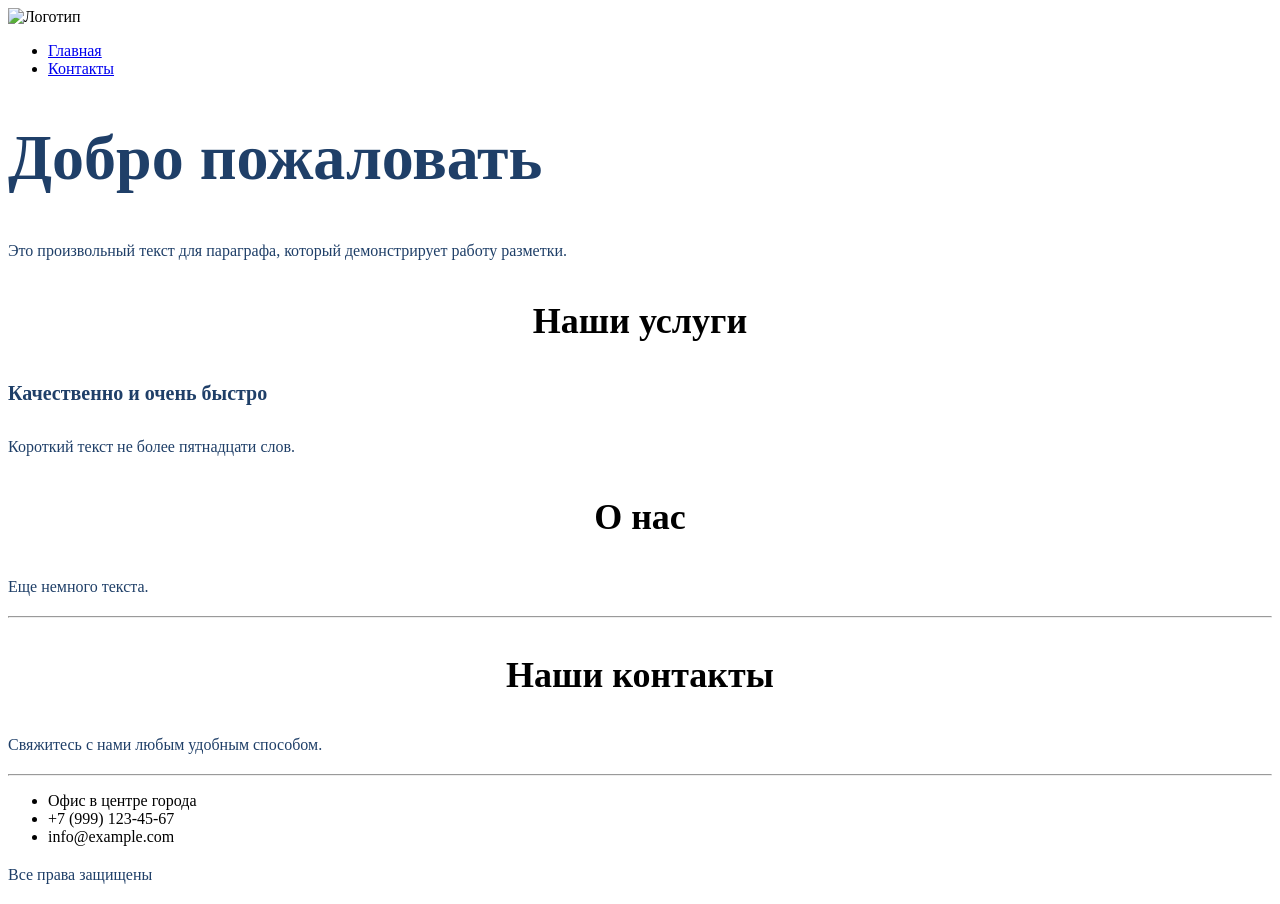
==== src/index.html @ b2508e8e "Вторая практика полностью выполнена: стили, шрифты, форма" ====
<!DOCTYPE html>
<html lang="ru">
<head>
    <meta charset="UTF-8">
    <title>Главная</title>
    <link rel="stylesheet" href="assets/styles/style.css">
</head>
<body>
    <!-- Шапка сайта -->
    <header>
        <!-- Логотип -->
        <img src="https://via.placeholder.com/50" alt="Логотип">
        <!-- Меню списком -->
        <nav>
            <ul>
                <li><a href="index.html">Главная</a></li>
                <li><a href="contacts.html">Контакты</a></li>
            </ul>
        </nav>
    </header>

    <!-- Основное содержимое -->
    <main>
        <h1 class="title-h1">Добро пожаловать</h1> 
        <p class="text">Это произвольный текст для параграфа, который демонстрирует работу разметки.</p>
        
        <h3 class="title-h3">Наши услуги</h3> 
        <h4 class="title-h4">Качественно и очень быстро</h4> 
        <p class="text">Короткий текст не более пятнадцати слов.</p> 
        
        <h3 class="title-h3">О нас</h3> 
        <p class="text">Еще немного текста.</p> 
        
        <hr> <!-- Разделительная линия -->
    </main>

    <!-- Подвал сайта -->
    <footer>
        <h3 class="title-h3">Наши контакты</h3> 
        <p class="text">Свяжитесь с нами любым удобным способом.</p> 
        <hr>
        <ul>
            <li>Офис в центре города</li> 
            <li>+7 (999) 123-45-67</li> 
            <li>info@example.com</li> 
        </ul>
        <p class="text">Все права защищены</p>
    </footer>
</body>
</html>
---- src/assets/styles/style.css ----
@import "./global.css";
@import "./fonts.css";
@import "./utils.css";

.text {
    font-size: 16px;
    line-height: 26px;
    color: #1F3F68;
}


.title-h1 {
    font-size: 64px;
    color: #1F3F68;
}


.title-h2 {
    font-weight: 500;
    font-size: 44px;
    text-align: center;
}


.title-h3 {
    font-size: 36px;
    text-align: center;
}


.title-h4 {
    font-size: 20px;
    line-height: 30px;
    color: #1F3F68;
}


.form-input {
    border: 1px solid #356EAD;
    box-sizing: border-box;
    border-radius: 10px;
    opacity: 0.4;
    padding: 10px;
    width: 100%;
    margin-bottom: 15px;
}


.form-btn {
    background: #5A98D0;
    box-shadow: 5px 20px 50px rgba(16, 112, 177, 0.2);
    border-radius: 10px;
    font-weight: 500;
    font-size: 16px;
    line-height: 26px;
    text-align: center;
    color: #FFFFFF;
    text-transform: uppercase;
    border: none;
    padding: 15px 30px;
    cursor: pointer;
}


.contact-form {
    /* Вставляем картинку с интернета для фона */
    background-image: url('https://images.unsplash.com/photo-1557682250-33bd709cbe85?q=80&w=1000&auto=format&fit=crop'); 
    background-size: cover;
    background-position: center;
    padding: 40px;
    border-radius: 10px;
    max-width: 600px;
    margin: 0 auto; 
}


.breadcrumbs {
    margin: 20px 0;
    font-size: 14px;
    color: #1F3F68;
}
.breadcrumbs a {
    color: #5A98D0;
    text-decoration: none;
}
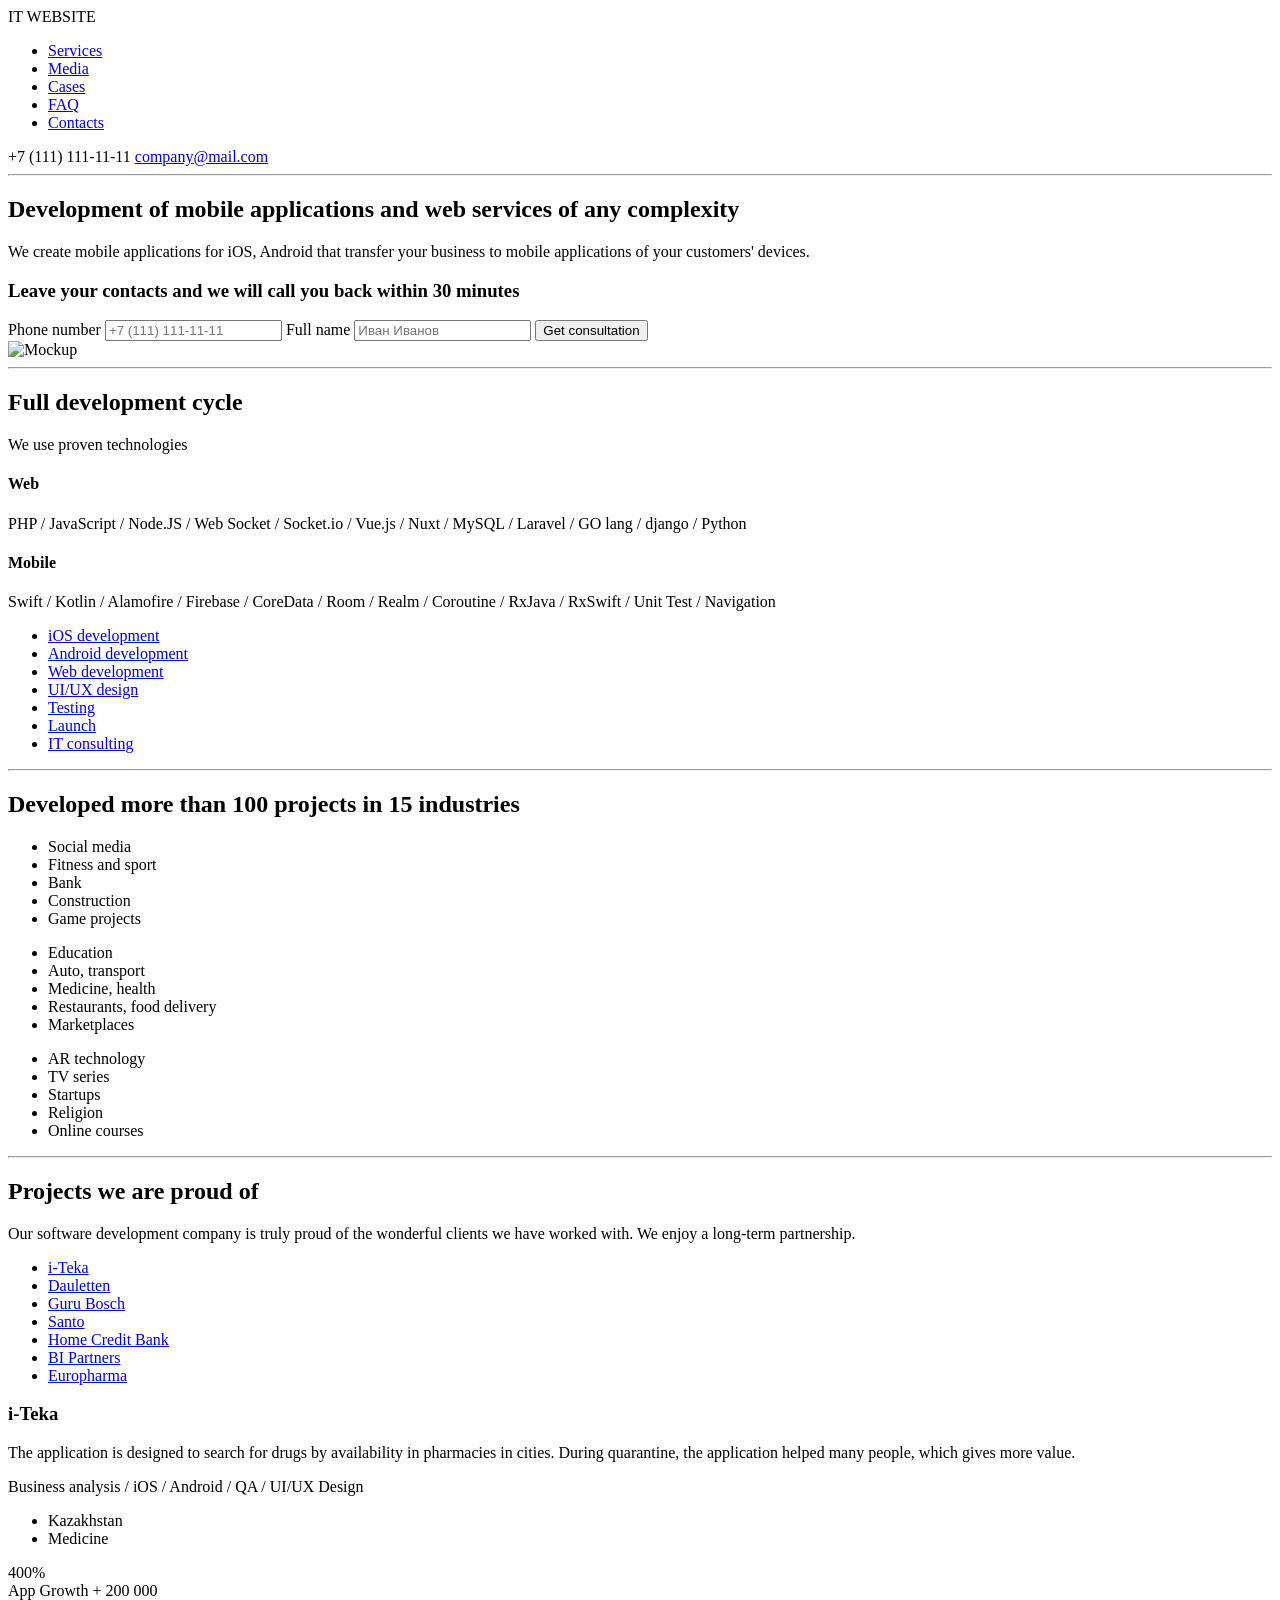
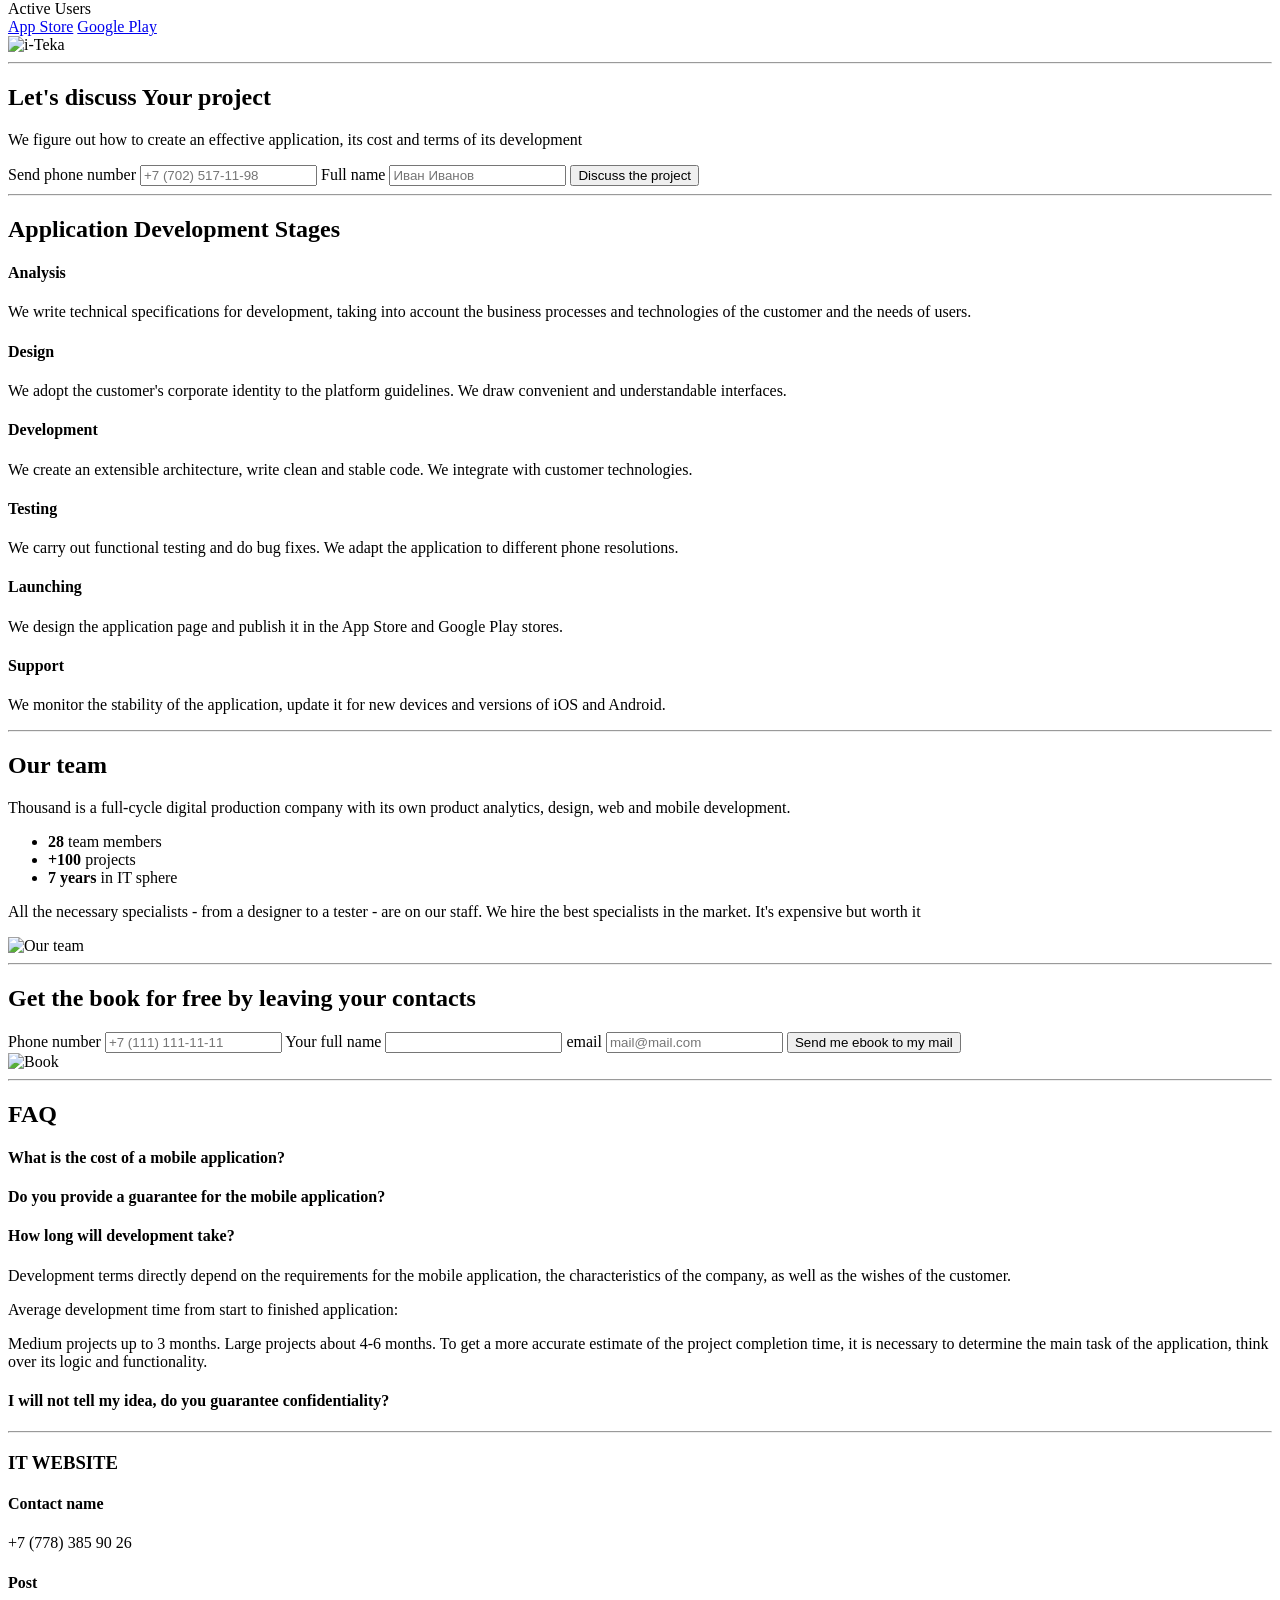
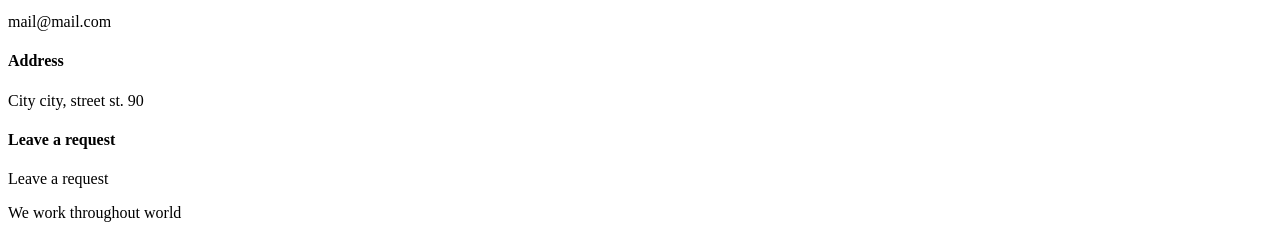
==== commit 0415f6c7: "Семантическая разметка страницы (лаб 3)" ====
--- a/src/index.html
+++ b/src/index.html
@@ -2,49 +2,300 @@
 <html lang="ru">
 <head>
     <meta charset="UTF-8">
-    <title>Главная</title>
-    <link rel="stylesheet" href="assets/styles/style.css">
+    <meta name="viewport" content="width=device-width, initial-scale=1.0">
+    <title>IT WEBSITE</title>
 </head>
 <body>
-    <!-- Шапка сайта -->
-    <header>
-        <!-- Логотип -->
-        <img src="https://via.placeholder.com/50" alt="Логотип">
-        <!-- Меню списком -->
-        <nav>
-            <ul>
-                <li><a href="index.html">Главная</a></li>
-                <li><a href="contacts.html">Контакты</a></li>
+
+    <header class="header">
+        <div class="logo">IT WEBSITE</div>
+        <nav class="nav">
+            <ul>
+                <li><a href="#">Services</a></li>
+                <li><a href="#">Media</a></li>
+                <li><a href="#">Cases</a></li>
+                <li><a href="#">FAQ</a></li>
+                <li><a href="#">Contacts</a></li>
             </ul>
         </nav>
+        <div class="header-info">
+            <span>+7 (111) 111-11-11</span>
+            <a href="mailto:company@mail.com">company@mail.com</a>
+        </div>
     </header>
 
-    <!-- Основное содержимое -->
-    <main>
-        <h1 class="title-h1">Добро пожаловать</h1> 
-        <p class="text">Это произвольный текст для параграфа, который демонстрирует работу разметки.</p>
-        
-        <h3 class="title-h3">Наши услуги</h3> 
-        <h4 class="title-h4">Качественно и очень быстро</h4> 
-        <p class="text">Короткий текст не более пятнадцати слов.</p> 
-        
-        <h3 class="title-h3">О нас</h3> 
-        <p class="text">Еще немного текста.</p> 
-        
-        <hr> <!-- Разделительная линия -->
-    </main>
-
-    <!-- Подвал сайта -->
-    <footer>
-        <h3 class="title-h3">Наши контакты</h3> 
-        <p class="text">Свяжитесь с нами любым удобным способом.</p> 
-        <hr>
-        <ul>
-            <li>Офис в центре города</li> 
-            <li>+7 (999) 123-45-67</li> 
-            <li>info@example.com</li> 
-        </ul>
-        <p class="text">Все права защищены</p>
+    <hr>
+
+    <section class="hero">
+        <div class="hero-content">
+            <h1>Development of mobile applications and web services of any complexity</h1>
+            <p>We create mobile applications for iOS, Android that transfer your business to mobile applications of your customers' devices.</p>
+        </div>
+        
+        <div class="hero-form">
+            <h3>Leave your contacts and we will call you back within 30 minutes</h3>
+            <form action="#">
+                <label for="phone">Phone number</label>
+                <input type="tel" id="phone" placeholder="+7 (111) 111-11-11">
+                
+                <label for="name">Full name</label>
+                <input type="text" id="name" placeholder="Иван Иванов">
+                
+                <button type="submit">Get consultation</button>
+            </form>
+        </div>
+        
+        <div class="hero-image">
+            <img src="https://via.placeholder.com/400x600" alt="Mockup">
+        </div>
+    </section>
+
+    <hr>
+
+    <section class="cycle">
+        <article class="cycle-info">
+            <h2>Full development cycle</h2>
+            <p>We use proven technologies</p>
+            
+            <h4>Web</h4>
+            <p>PHP / JavaScript / Node.JS / Web Socket / Socket.io / Vue.js / Nuxt / MySQL / Laravel / GO lang / django / Python</p>
+            
+            <h4>Mobile</h4>
+            <p>Swift / Kotlin / Alamofire / Firebase / CoreData / Room / Realm / Coroutine / RxJava / RxSwift / Unit Test / Navigation</p>
+        </article>
+        
+        <aside class="cycle-nav">
+            <ul>
+                <li><a href="#">iOS development</a></li>
+                <li><a href="#">Android development</a></li>
+                <li><a href="#">Web development</a></li>
+                <li><a href="#">UI/UX design</a></li>
+                <li><a href="#">Testing</a></li>
+                <li><a href="#">Launch</a></li>
+                <li><a href="#">IT consulting</a></li>
+            </ul>
+        </aside>
+    </section>
+
+    <hr>
+
+    <section class="industries">
+        <h2>Developed more than 100 projects in 15 industries</h2>
+        <div class="industries-list">
+            <ul>
+                <li>Social media</li>
+                <li>Fitness and sport</li>
+                <li>Bank</li>
+                <li>Construction</li>
+                <li>Game projects</li>
+            </ul>
+            <ul>
+                <li>Education</li>
+                <li>Auto, transport</li>
+                <li>Medicine, health</li>
+                <li>Restaurants, food delivery</li>
+                <li>Marketplaces</li>
+            </ul>
+            <ul>
+                <li>AR technology</li>
+                <li>TV series</li>
+                <li>Startups</li>
+                <li>Religion</li>
+                <li>Online courses</li>
+            </ul>
+        </div>
+    </section>
+
+    <hr>
+
+    <section class="projects">
+        <h2>Projects we are proud of</h2>
+        <p>Our software development company is truly proud of the wonderful clients we have worked with. We enjoy a long-term partnership.</p>
+        
+        <nav class="project-filters">
+            <ul>
+                <li><a href="#">i-Teka</a></li>
+                <li><a href="#">Dauletten</a></li>
+                <li><a href="#">Guru Bosch</a></li>
+                <li><a href="#">Santo</a></li>
+                <li><a href="#">Home Credit Bank</a></li>
+                <li><a href="#">BI Partners</a></li>
+                <li><a href="#">Europharma</a></li>
+            </ul>
+        </nav>
+
+        <article class="project-card">
+            <div class="project-info">
+                <h3>i-Teka</h3>
+                <p>The application is designed to search for drugs by availability in pharmacies in cities. During quarantine, the application helped many people, which gives more value.</p>
+                <p>Business analysis / iOS / Android / QA / UI/UX Design</p>
+                <ul class="project-tags">
+                    <li>Kazakhstan</li>
+                    <li>Medicine</li>
+                </ul>
+                <div class="project-stats">
+                    <span>400% <br> App Growth</span>
+                    <span>+ 200 000 <br> Active Users</span>
+                </div>
+                <div class="project-links">
+                    <a href="#">App Store</a>
+                    <a href="#">Google Play</a>
+                </div>
+            </div>
+            <div class="project-image">
+                <img src="https://via.placeholder.com/400x300" alt="i-Teka">
+            </div>
+        </article>
+    </section>
+
+    <hr>
+
+    <aside class="cta">
+        <div class="cta-text">
+            <h2>Let's discuss Your project</h2>
+            <p>We figure out how to create an effective application, its cost and terms of its development</p>
+        </div>
+        <div class="cta-form">
+            <form action="#">
+                <label for="cta-phone">Send phone number</label>
+                <input type="tel" id="cta-phone" placeholder="+7 (702) 517-11-98">
+                
+                <label for="cta-name">Full name</label>
+                <input type="text" id="cta-name" placeholder="Иван Иванов">
+                
+                <button type="submit">Discuss the project</button>
+            </form>
+        </div>
+    </aside>
+
+    <hr>
+
+    <section class="stages">
+        <h2>Application Development Stages</h2>
+        
+        <div class="stages-grid">
+            <article class="stage-item">
+                <h4>Analysis</h4>
+                <p>We write technical specifications for development, taking into account the business processes and technologies of the customer and the needs of users.</p>
+            </article>
+            
+            <article class="stage-item">
+                <h4>Design</h4>
+                <p>We adopt the customer's corporate identity to the platform guidelines. We draw convenient and understandable interfaces.</p>
+            </article>
+            
+            <article class="stage-item">
+                <h4>Development</h4>
+                <p>We create an extensible architecture, write clean and stable code. We integrate with customer technologies.</p>
+            </article>
+            
+            <article class="stage-item">
+                <h4>Testing</h4>
+                <p>We carry out functional testing and do bug fixes. We adapt the application to different phone resolutions.</p>
+            </article>
+            
+            <article class="stage-item">
+                <h4>Launching</h4>
+                <p>We design the application page and publish it in the App Store and Google Play stores.</p>
+            </article>
+            
+            <article class="stage-item">
+                <h4>Support</h4>
+                <p>We monitor the stability of the application, update it for new devices and versions of iOS and Android.</p>
+            </article>
+        </div>
+    </section>
+
+    <hr>
+
+    <section class="team">
+        <div class="team-content">
+            <h2>Our team</h2>
+            <p>Thousand is a full-cycle digital production company with its own product analytics, design, web and mobile development.</p>
+            <ul class="team-stats">
+                <li><strong>28</strong> team members</li>
+                <li><strong>+100</strong> projects</li>
+                <li><strong>7 years</strong> in IT sphere</li>
+            </ul>
+            <p>All the necessary specialists - from a designer to a tester - are on our staff. We hire the best specialists in the market. It's expensive but worth it</p>
+        </div>
+        <div class="team-image">
+            <img src="https://via.placeholder.com/600x400" alt="Our team">
+        </div>
+    </section>
+
+    <hr>
+
+    <section class="book">
+        <h2>Get the book for free by leaving your contacts</h2>
+        <div class="book-form">
+            <form action="#">
+                <label for="book-phone">Phone number</label>
+                <input type="tel" id="book-phone" placeholder="+7 (111) 111-11-11">
+                
+                <label for="book-name">Your full name</label>
+                <input type="text" id="book-name">
+                
+                <label for="book-email">email</label>
+                <input type="email" id="book-email" placeholder="mail@mail.com">
+                
+                <button type="submit">Send me ebook to my mail</button>
+            </form>
+        </div>
+        <div class="book-image">
+            <img src="https://via.placeholder.com/200x300" alt="Book">
+        </div>
+    </section>
+
+    <hr>
+
+    <section class="faq">
+        <h2>FAQ</h2>
+        <div class="faq-container">
+            <article class="faq-item">
+                <h4>What is the cost of a mobile application?</h4>
+            </article>
+            <article class="faq-item">
+                <h4>Do you provide a guarantee for the mobile application?</h4>
+            </article>
+            
+            <article class="faq-item active">
+                <h4>How long will development take?</h4>
+                <p>Development terms directly depend on the requirements for the mobile application, the characteristics of the company, as well as the wishes of the customer.</p>
+                <p>Average development time from start to finished application:</p>
+                <p>Medium projects up to 3 months. Large projects about 4-6 months. To get a more accurate estimate of the project completion time, it is necessary to determine the main task of the application, think over its logic and functionality.</p>
+            </article>
+            
+            <article class="faq-item">
+                <h4>I will not tell my idea, do you guarantee confidentiality?</h4>
+            </article>
+        </div>
+    </section>
+
+    <hr>
+
+    <footer class="footer">
+        <h3>IT WEBSITE</h3>
+        <div class="footer-info">
+            <div class="footer-block">
+                <h4>Contact name</h4>
+                <p>+7 (778) 385 90 26</p>
+            </div>
+            <div class="footer-block">
+                <h4>Post</h4>
+                <p>mail@mail.com</p>
+            </div>
+            <div class="footer-block">
+                <h4>Address</h4>
+                <p>City city, street st. 90</p>
+            </div>
+            <div class="footer-block">
+                <h4>Leave a request</h4>
+                <p>Leave a request</p>
+            </div>
+        </div>
+        <p>We work throughout world</p>
     </footer>
+
 </body>
 </html>
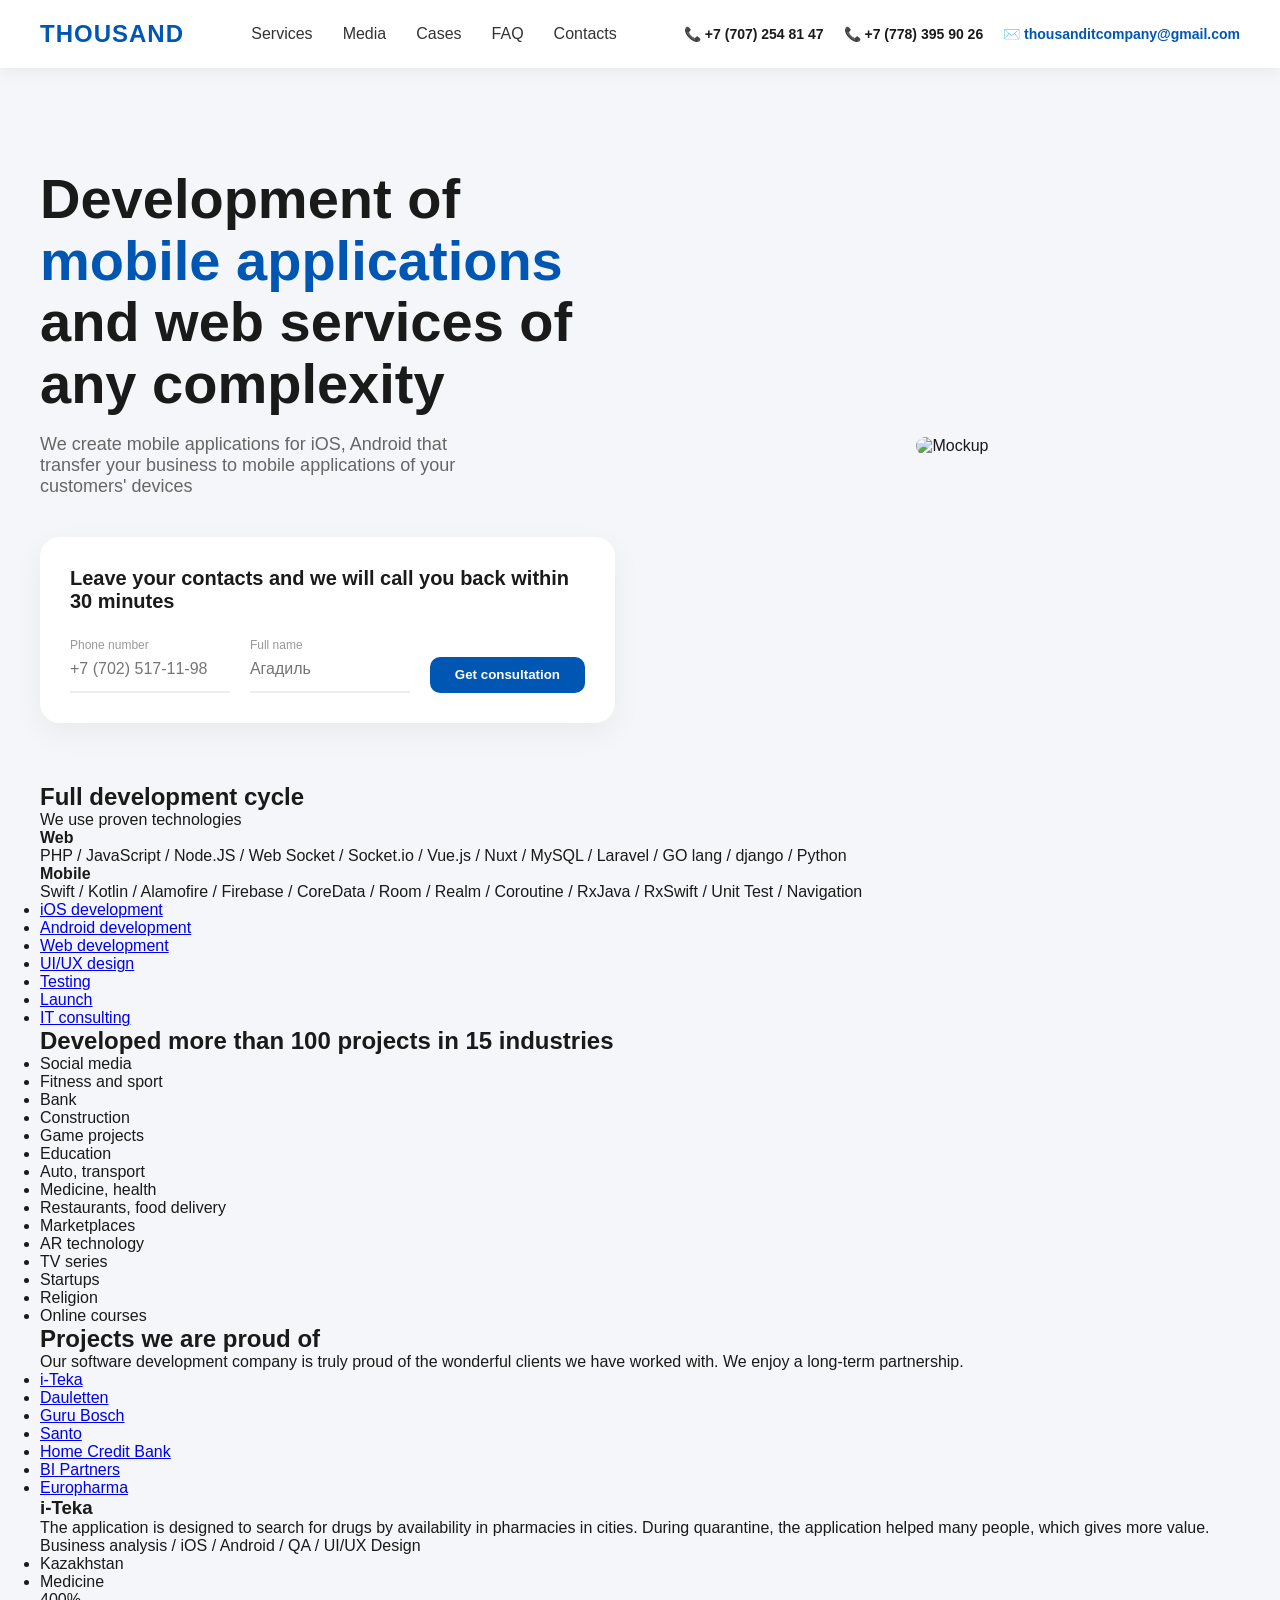
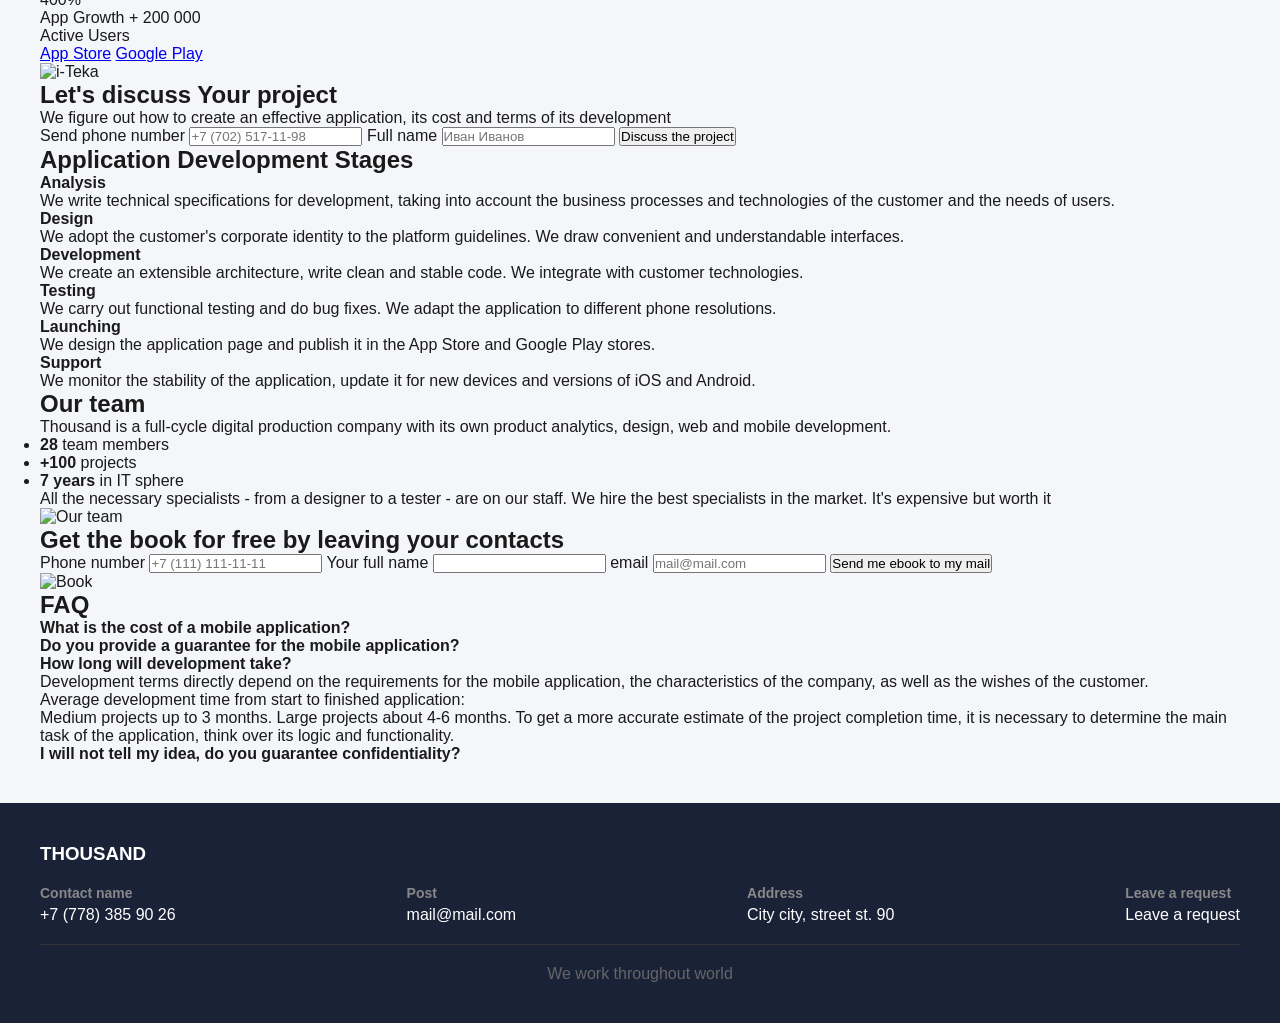
==== commit 3c2b466c: "Лаба 4: Верстка header, footer и hero-секции" ====
--- a/src/index.html
+++ b/src/index.html
@@ -3,12 +3,13 @@
 <head>
     <meta charset="UTF-8">
     <meta name="viewport" content="width=device-width, initial-scale=1.0">
-    <title>IT WEBSITE</title>
+    <title>THOUSAND - IT Company</title>
+    <link rel="stylesheet" href="assets/styles/style.css">
 </head>
 <body>
 
     <header class="header">
-        <div class="logo">IT WEBSITE</div>
+        <div class="logo">THOUSAND</div>
         <nav class="nav">
             <ul>
                 <li><a href="#">Services</a></li>
@@ -19,263 +20,250 @@
             </ul>
         </nav>
         <div class="header-info">
-            <span>+7 (111) 111-11-11</span>
-            <a href="mailto:company@mail.com">company@mail.com</a>
+            <span class="phone">📞 +7 (707) 254 81 47</span>
+            <span class="phone">📞 +7 (778) 395 90 26</span>
+            <span class="email">✉️ thousanditcompany@gmail.com</span>
         </div>
     </header>
 
-    <hr>
-
-    <section class="hero">
-        <div class="hero-content">
-            <h1>Development of mobile applications and web services of any complexity</h1>
-            <p>We create mobile applications for iOS, Android that transfer your business to mobile applications of your customers' devices.</p>
-        </div>
+    <main class="main-content">
         
-        <div class="hero-form">
-            <h3>Leave your contacts and we will call you back within 30 minutes</h3>
-            <form action="#">
-                <label for="phone">Phone number</label>
-                <input type="tel" id="phone" placeholder="+7 (111) 111-11-11">
+        <section class="hero">
+            <div class="hero-content">
+                <h1>Development of <span>mobile applications</span> and web services of any complexity</h1>
+                <p>We create mobile applications for iOS, Android that transfer your business to mobile applications of your customers' devices</p>
                 
-                <label for="name">Full name</label>
-                <input type="text" id="name" placeholder="Иван Иванов">
-                
-                <button type="submit">Get consultation</button>
-            </form>
-        </div>
-        
-        <div class="hero-image">
-            <img src="https://via.placeholder.com/400x600" alt="Mockup">
-        </div>
-    </section>
-
-    <hr>
-
-    <section class="cycle">
-        <article class="cycle-info">
-            <h2>Full development cycle</h2>
-            <p>We use proven technologies</p>
+                <div class="hero-form">
+                    <h3>Leave your contacts and we will call you back within 30 minutes</h3>
+                    <form action="#">
+                        <div class="form-group">
+                            <label for="phone">Phone number</label>
+                            <input type="tel" id="phone" placeholder="+7 (702) 517-11-98">
+                        </div>
+                        <div class="form-group">
+                            <label for="name">Full name</label>
+                            <input type="text" id="name" placeholder="Агадиль">
+                        </div>
+                        <button type="submit">Get consultation</button>
+                    </form>
+                </div>
+            </div>
             
-            <h4>Web</h4>
-            <p>PHP / JavaScript / Node.JS / Web Socket / Socket.io / Vue.js / Nuxt / MySQL / Laravel / GO lang / django / Python</p>
+            <div class="hero-image">
+                <img src="https://via.placeholder.com/600x800" alt="Mockup">
+            </div>
+        </section>
+
+        <hr>
+
+        <section class="cycle">
+            <article class="cycle-info">
+                <h2>Full development cycle</h2>
+                <p>We use proven technologies</p>
+                <h4>Web</h4>
+                <p>PHP / JavaScript / Node.JS / Web Socket / Socket.io / Vue.js / Nuxt / MySQL / Laravel / GO lang / django / Python</p>
+                <h4>Mobile</h4>
+                <p>Swift / Kotlin / Alamofire / Firebase / CoreData / Room / Realm / Coroutine / RxJava / RxSwift / Unit Test / Navigation</p>
+            </article>
+            <aside class="cycle-nav">
+                <ul>
+                    <li><a href="#">iOS development</a></li>
+                    <li><a href="#">Android development</a></li>
+                    <li><a href="#">Web development</a></li>
+                    <li><a href="#">UI/UX design</a></li>
+                    <li><a href="#">Testing</a></li>
+                    <li><a href="#">Launch</a></li>
+                    <li><a href="#">IT consulting</a></li>
+                </ul>
+            </aside>
+        </section>
+
+        <hr>
+
+        <section class="industries">
+            <h2>Developed more than 100 projects in 15 industries</h2>
+            <div class="industries-list">
+                <ul>
+                    <li>Social media</li>
+                    <li>Fitness and sport</li>
+                    <li>Bank</li>
+                    <li>Construction</li>
+                    <li>Game projects</li>
+                </ul>
+                <ul>
+                    <li>Education</li>
+                    <li>Auto, transport</li>
+                    <li>Medicine, health</li>
+                    <li>Restaurants, food delivery</li>
+                    <li>Marketplaces</li>
+                </ul>
+                <ul>
+                    <li>AR technology</li>
+                    <li>TV series</li>
+                    <li>Startups</li>
+                    <li>Religion</li>
+                    <li>Online courses</li>
+                </ul>
+            </div>
+        </section>
+
+        <hr>
+
+        <section class="projects">
+            <h2>Projects we are proud of</h2>
+            <p>Our software development company is truly proud of the wonderful clients we have worked with. We enjoy a long-term partnership.</p>
             
-            <h4>Mobile</h4>
-            <p>Swift / Kotlin / Alamofire / Firebase / CoreData / Room / Realm / Coroutine / RxJava / RxSwift / Unit Test / Navigation</p>
-        </article>
-        
-        <aside class="cycle-nav">
-            <ul>
-                <li><a href="#">iOS development</a></li>
-                <li><a href="#">Android development</a></li>
-                <li><a href="#">Web development</a></li>
-                <li><a href="#">UI/UX design</a></li>
-                <li><a href="#">Testing</a></li>
-                <li><a href="#">Launch</a></li>
-                <li><a href="#">IT consulting</a></li>
-            </ul>
+            <nav class="project-filters">
+                <ul>
+                    <li><a href="#">i-Teka</a></li>
+                    <li><a href="#">Dauletten</a></li>
+                    <li><a href="#">Guru Bosch</a></li>
+                    <li><a href="#">Santo</a></li>
+                    <li><a href="#">Home Credit Bank</a></li>
+                    <li><a href="#">BI Partners</a></li>
+                    <li><a href="#">Europharma</a></li>
+                </ul>
+            </nav>
+
+            <article class="project-card">
+                <div class="project-info">
+                    <h3>i-Teka</h3>
+                    <p>The application is designed to search for drugs by availability in pharmacies in cities. During quarantine, the application helped many people, which gives more value.</p>
+                    <p>Business analysis / iOS / Android / QA / UI/UX Design</p>
+                    <ul class="project-tags">
+                        <li>Kazakhstan</li>
+                        <li>Medicine</li>
+                    </ul>
+                    <div class="project-stats">
+                        <span>400% <br> App Growth</span>
+                        <span>+ 200 000 <br> Active Users</span>
+                    </div>
+                    <div class="project-links">
+                        <a href="#">App Store</a>
+                        <a href="#">Google Play</a>
+                    </div>
+                </div>
+                <div class="project-image">
+                    <img src="https://via.placeholder.com/400x300" alt="i-Teka">
+                </div>
+            </article>
+        </section>
+
+        <hr>
+
+        <aside class="cta">
+            <div class="cta-text">
+                <h2>Let's discuss Your project</h2>
+                <p>We figure out how to create an effective application, its cost and terms of its development</p>
+            </div>
+            <div class="cta-form">
+                <form action="#">
+                    <label for="cta-phone">Send phone number</label>
+                    <input type="tel" id="cta-phone" placeholder="+7 (702) 517-11-98">
+                    <label for="cta-name">Full name</label>
+                    <input type="text" id="cta-name" placeholder="Иван Иванов">
+                    <button type="submit">Discuss the project</button>
+                </form>
+            </div>
         </aside>
-    </section>
-
-    <hr>
-
-    <section class="industries">
-        <h2>Developed more than 100 projects in 15 industries</h2>
-        <div class="industries-list">
-            <ul>
-                <li>Social media</li>
-                <li>Fitness and sport</li>
-                <li>Bank</li>
-                <li>Construction</li>
-                <li>Game projects</li>
-            </ul>
-            <ul>
-                <li>Education</li>
-                <li>Auto, transport</li>
-                <li>Medicine, health</li>
-                <li>Restaurants, food delivery</li>
-                <li>Marketplaces</li>
-            </ul>
-            <ul>
-                <li>AR technology</li>
-                <li>TV series</li>
-                <li>Startups</li>
-                <li>Religion</li>
-                <li>Online courses</li>
-            </ul>
-        </div>
-    </section>
-
-    <hr>
-
-    <section class="projects">
-        <h2>Projects we are proud of</h2>
-        <p>Our software development company is truly proud of the wonderful clients we have worked with. We enjoy a long-term partnership.</p>
-        
-        <nav class="project-filters">
-            <ul>
-                <li><a href="#">i-Teka</a></li>
-                <li><a href="#">Dauletten</a></li>
-                <li><a href="#">Guru Bosch</a></li>
-                <li><a href="#">Santo</a></li>
-                <li><a href="#">Home Credit Bank</a></li>
-                <li><a href="#">BI Partners</a></li>
-                <li><a href="#">Europharma</a></li>
-            </ul>
-        </nav>
-
-        <article class="project-card">
-            <div class="project-info">
-                <h3>i-Teka</h3>
-                <p>The application is designed to search for drugs by availability in pharmacies in cities. During quarantine, the application helped many people, which gives more value.</p>
-                <p>Business analysis / iOS / Android / QA / UI/UX Design</p>
-                <ul class="project-tags">
-                    <li>Kazakhstan</li>
-                    <li>Medicine</li>
-                </ul>
-                <div class="project-stats">
-                    <span>400% <br> App Growth</span>
-                    <span>+ 200 000 <br> Active Users</span>
-                </div>
-                <div class="project-links">
-                    <a href="#">App Store</a>
-                    <a href="#">Google Play</a>
-                </div>
-            </div>
-            <div class="project-image">
-                <img src="https://via.placeholder.com/400x300" alt="i-Teka">
-            </div>
-        </article>
-    </section>
-
-    <hr>
-
-    <aside class="cta">
-        <div class="cta-text">
-            <h2>Let's discuss Your project</h2>
-            <p>We figure out how to create an effective application, its cost and terms of its development</p>
-        </div>
-        <div class="cta-form">
-            <form action="#">
-                <label for="cta-phone">Send phone number</label>
-                <input type="tel" id="cta-phone" placeholder="+7 (702) 517-11-98">
-                
-                <label for="cta-name">Full name</label>
-                <input type="text" id="cta-name" placeholder="Иван Иванов">
-                
-                <button type="submit">Discuss the project</button>
-            </form>
-        </div>
-    </aside>
-
-    <hr>
-
-    <section class="stages">
-        <h2>Application Development Stages</h2>
-        
-        <div class="stages-grid">
-            <article class="stage-item">
-                <h4>Analysis</h4>
-                <p>We write technical specifications for development, taking into account the business processes and technologies of the customer and the needs of users.</p>
-            </article>
-            
-            <article class="stage-item">
-                <h4>Design</h4>
-                <p>We adopt the customer's corporate identity to the platform guidelines. We draw convenient and understandable interfaces.</p>
-            </article>
-            
-            <article class="stage-item">
-                <h4>Development</h4>
-                <p>We create an extensible architecture, write clean and stable code. We integrate with customer technologies.</p>
-            </article>
-            
-            <article class="stage-item">
-                <h4>Testing</h4>
-                <p>We carry out functional testing and do bug fixes. We adapt the application to different phone resolutions.</p>
-            </article>
-            
-            <article class="stage-item">
-                <h4>Launching</h4>
-                <p>We design the application page and publish it in the App Store and Google Play stores.</p>
-            </article>
-            
-            <article class="stage-item">
-                <h4>Support</h4>
-                <p>We monitor the stability of the application, update it for new devices and versions of iOS and Android.</p>
-            </article>
-        </div>
-    </section>
-
-    <hr>
-
-    <section class="team">
-        <div class="team-content">
-            <h2>Our team</h2>
-            <p>Thousand is a full-cycle digital production company with its own product analytics, design, web and mobile development.</p>
-            <ul class="team-stats">
-                <li><strong>28</strong> team members</li>
-                <li><strong>+100</strong> projects</li>
-                <li><strong>7 years</strong> in IT sphere</li>
-            </ul>
-            <p>All the necessary specialists - from a designer to a tester - are on our staff. We hire the best specialists in the market. It's expensive but worth it</p>
-        </div>
-        <div class="team-image">
-            <img src="https://via.placeholder.com/600x400" alt="Our team">
-        </div>
-    </section>
-
-    <hr>
-
-    <section class="book">
-        <h2>Get the book for free by leaving your contacts</h2>
-        <div class="book-form">
-            <form action="#">
-                <label for="book-phone">Phone number</label>
-                <input type="tel" id="book-phone" placeholder="+7 (111) 111-11-11">
-                
-                <label for="book-name">Your full name</label>
-                <input type="text" id="book-name">
-                
-                <label for="book-email">email</label>
-                <input type="email" id="book-email" placeholder="mail@mail.com">
-                
-                <button type="submit">Send me ebook to my mail</button>
-            </form>
-        </div>
-        <div class="book-image">
-            <img src="https://via.placeholder.com/200x300" alt="Book">
-        </div>
-    </section>
-
-    <hr>
-
-    <section class="faq">
-        <h2>FAQ</h2>
-        <div class="faq-container">
-            <article class="faq-item">
-                <h4>What is the cost of a mobile application?</h4>
-            </article>
-            <article class="faq-item">
-                <h4>Do you provide a guarantee for the mobile application?</h4>
-            </article>
-            
-            <article class="faq-item active">
-                <h4>How long will development take?</h4>
-                <p>Development terms directly depend on the requirements for the mobile application, the characteristics of the company, as well as the wishes of the customer.</p>
-                <p>Average development time from start to finished application:</p>
-                <p>Medium projects up to 3 months. Large projects about 4-6 months. To get a more accurate estimate of the project completion time, it is necessary to determine the main task of the application, think over its logic and functionality.</p>
-            </article>
-            
-            <article class="faq-item">
-                <h4>I will not tell my idea, do you guarantee confidentiality?</h4>
-            </article>
-        </div>
-    </section>
-
-    <hr>
+
+        <hr>
+
+        <section class="stages">
+            <h2>Application Development Stages</h2>
+            <div class="stages-grid">
+                <article class="stage-item">
+                    <h4>Analysis</h4>
+                    <p>We write technical specifications for development, taking into account the business processes and technologies of the customer and the needs of users.</p>
+                </article>
+                <article class="stage-item">
+                    <h4>Design</h4>
+                    <p>We adopt the customer's corporate identity to the platform guidelines. We draw convenient and understandable interfaces.</p>
+                </article>
+                <article class="stage-item">
+                    <h4>Development</h4>
+                    <p>We create an extensible architecture, write clean and stable code. We integrate with customer technologies.</p>
+                </article>
+                <article class="stage-item">
+                    <h4>Testing</h4>
+                    <p>We carry out functional testing and do bug fixes. We adapt the application to different phone resolutions.</p>
+                </article>
+                <article class="stage-item">
+                    <h4>Launching</h4>
+                    <p>We design the application page and publish it in the App Store and Google Play stores.</p>
+                </article>
+                <article class="stage-item">
+                    <h4>Support</h4>
+                    <p>We monitor the stability of the application, update it for new devices and versions of iOS and Android.</p>
+                </article>
+            </div>
+        </section>
+
+        <hr>
+
+        <section class="team">
+            <div class="team-content">
+                <h2>Our team</h2>
+                <p>Thousand is a full-cycle digital production company with its own product analytics, design, web and mobile development.</p>
+                <ul class="team-stats">
+                    <li><strong>28</strong> team members</li>
+                    <li><strong>+100</strong> projects</li>
+                    <li><strong>7 years</strong> in IT sphere</li>
+                </ul>
+                <p>All the necessary specialists - from a designer to a tester - are on our staff. We hire the best specialists in the market. It's expensive but worth it</p>
+            </div>
+            <div class="team-image">
+                <img src="https://via.placeholder.com/600x400" alt="Our team">
+            </div>
+        </section>
+
+        <hr>
+
+        <section class="book">
+            <h2>Get the book for free by leaving your contacts</h2>
+            <div class="book-form">
+                <form action="#">
+                    <label for="book-phone">Phone number</label>
+                    <input type="tel" id="book-phone" placeholder="+7 (111) 111-11-11">
+                    <label for="book-name">Your full name</label>
+                    <input type="text" id="book-name">
+                    <label for="book-email">email</label>
+                    <input type="email" id="book-email" placeholder="mail@mail.com">
+                    <button type="submit">Send me ebook to my mail</button>
+                </form>
+            </div>
+            <div class="book-image">
+                <img src="https://via.placeholder.com/200x300" alt="Book">
+            </div>
+        </section>
+
+        <hr>
+
+        <section class="faq">
+            <h2>FAQ</h2>
+            <div class="faq-container">
+                <article class="faq-item">
+                    <h4>What is the cost of a mobile application?</h4>
+                </article>
+                <article class="faq-item">
+                    <h4>Do you provide a guarantee for the mobile application?</h4>
+                </article>
+                <article class="faq-item active">
+                    <h4>How long will development take?</h4>
+                    <p>Development terms directly depend on the requirements for the mobile application, the characteristics of the company, as well as the wishes of the customer.</p>
+                    <p>Average development time from start to finished application:</p>
+                    <p>Medium projects up to 3 months. Large projects about 4-6 months. To get a more accurate estimate of the project completion time, it is necessary to determine the main task of the application, think over its logic and functionality.</p>
+                </article>
+                <article class="faq-item">
+                    <h4>I will not tell my idea, do you guarantee confidentiality?</h4>
+                </article>
+            </div>
+        </section>
+
+    </main>
 
     <footer class="footer">
-        <h3>IT WEBSITE</h3>
+        <h3>THOUSAND</h3>
         <div class="footer-info">
             <div class="footer-block">
                 <h4>Contact name</h4>
@@ -294,7 +282,7 @@
                 <p>Leave a request</p>
             </div>
         </div>
-        <p>We work throughout world</p>
+        <p class="copyright">We work throughout world</p>
     </footer>
 
 </body>
--- a/src/assets/styles/style.css
+++ b/src/assets/styles/style.css
@@ -0,0 +1,220 @@
+* {
+    margin: 0;
+    padding: 0;
+    box-sizing: border-box;
+}
+
+body {
+    font-family: 'Inter', Arial, sans-serif;
+    background-color: #f4f6f9;
+    color: #1a1a1a;
+    display: flex;
+    flex-direction: column;
+    min-height: 100vh;
+}
+
+/* --- ШАПКА --- */
+.header {
+    position: sticky;
+    top: 0;
+    z-index: 1000;
+    display: flex;
+    justify-content: space-between;
+    align-items: center;
+    padding: 20px 40px;
+    background-color: rgba(255, 255, 255, 0.95);
+    backdrop-filter: blur(10px);
+    box-shadow: 0 4px 15px rgba(0,0,0,0.05);
+}
+
+.logo {
+    font-size: 24px;
+    font-weight: 900;
+    color: #0056b3;
+    letter-spacing: 1px;
+}
+
+.nav ul {
+    display: flex;
+    list-style: none;
+    gap: 30px;
+}
+
+.nav a {
+    text-decoration: none;
+    color: #333;
+    font-weight: 500;
+    transition: color 0.3s;
+}
+
+.nav a:hover {
+    color: #0056b3;
+}
+
+.header-info {
+    display: flex;
+    gap: 20px;
+    font-size: 14px;
+    font-weight: 600;
+}
+
+.email {
+    color: #0056b3;
+}
+
+/* --- ОСНОВНОЙ КОНТЕНТ --- */
+.main-content {
+    flex: 1 0 auto;
+    padding: 40px;
+    max-width: 1400px;
+    margin: 0 auto;
+    width: 100%;
+}
+
+/* --- ПЕРВЫЙ ЭКРАН (HERO) --- */
+.hero {
+    display: flex;
+    justify-content: space-between;
+    align-items: center;
+    gap: 50px;
+    padding: 60px 0;
+}
+
+.hero-content {
+    flex: 1;
+    max-width: 600px;
+}
+
+.hero-content h1 {
+    font-size: 56px;
+    line-height: 1.1;
+    font-weight: 800;
+    margin-bottom: 20px;
+}
+
+.hero-content h1 span {
+    color: #0056b3;
+}
+
+.hero-content p {
+    font-size: 18px;
+    color: #666;
+    margin-bottom: 40px;
+    max-width: 450px;
+}
+
+.hero-form {
+    background: #fff;
+    padding: 30px;
+    border-radius: 20px;
+    box-shadow: 0 10px 30px rgba(0,0,0,0.05);
+    /* Убираем жесткую ширину, чтобы форма подстраивалась */
+    width: 100%; 
+    max-width: 700px; /* Ограничиваем максимальную ширину */
+}
+
+.hero-form h3 {
+    font-size: 20px;
+    margin-bottom: 25px;
+    font-weight: 700;
+}
+
+/* --- ФОРМА (Позволяем полям сжиматься) --- */
+.hero-form form {
+    display: flex;
+    align-items: flex-end; /* Прижимаем к низу */
+    gap: 20px;
+}
+
+.form-group {
+    display: flex;
+    flex-direction: column;
+    flex: 1;
+    min-width: 0; /* ВАЖНО: позволяет полям сжиматься, если не хватает места */
+    border-bottom: 2px solid #eee;
+    padding-bottom: 10px;
+}
+
+.form-group label {
+    font-size: 12px;
+    color: #999;
+    margin-bottom: 5px;
+}
+
+.form-group input {
+    border: none;
+    padding: 0;
+    font-size: 16px;
+    outline: none;
+    background: transparent;
+    height: 24px;
+    width: 100%; /* Поле занимает всю доступную ширину */
+}
+
+/* --- КНОПКА (Не вылезает за края) --- */
+.hero-form button {
+    background-color: #0056b3;
+    color: white;
+    border: none;
+    border-bottom: 2px solid transparent; /* Невидимая граница для выравнивания */
+    padding: 0 25px;
+    border-radius: 10px;
+    font-weight: 600;
+    cursor: pointer;
+    transition: background-color 0.3s;
+    white-space: nowrap; /* Текст кнопки не переносится */
+    height: 36px;
+    margin: 0;
+    flex-shrink: 0; /* Запрещаем кнопке сжиматься */
+}
+
+.hero-form button:hover {
+    background-color: #004494;
+}
+
+.hero-image {
+    flex: 1;
+    display: flex;
+    justify-content: center;
+}
+
+.hero-image img {
+    max-width: 100%;
+    height: auto;
+    border-radius: 30px;
+}
+
+/* --- ПОДВАЛ --- */
+.footer {
+    flex-shrink: 0;
+    background-color: #1a2238;
+    color: white;
+    padding: 40px;
+}
+
+.footer-info {
+    display: flex;
+    justify-content: space-between;
+    flex-wrap: wrap;
+    gap: 20px;
+    margin-top: 20px;
+    margin-bottom: 20px;
+}
+
+.footer-block h4 {
+    font-size: 14px;
+    color: #888;
+    margin-bottom: 5px;
+}
+
+.copyright {
+    text-align: center;
+    color: #666;
+    margin-top: 20px;
+    border-top: 1px solid #333;
+    padding-top: 20px;
+}
+
+hr {
+    display: none;
+}
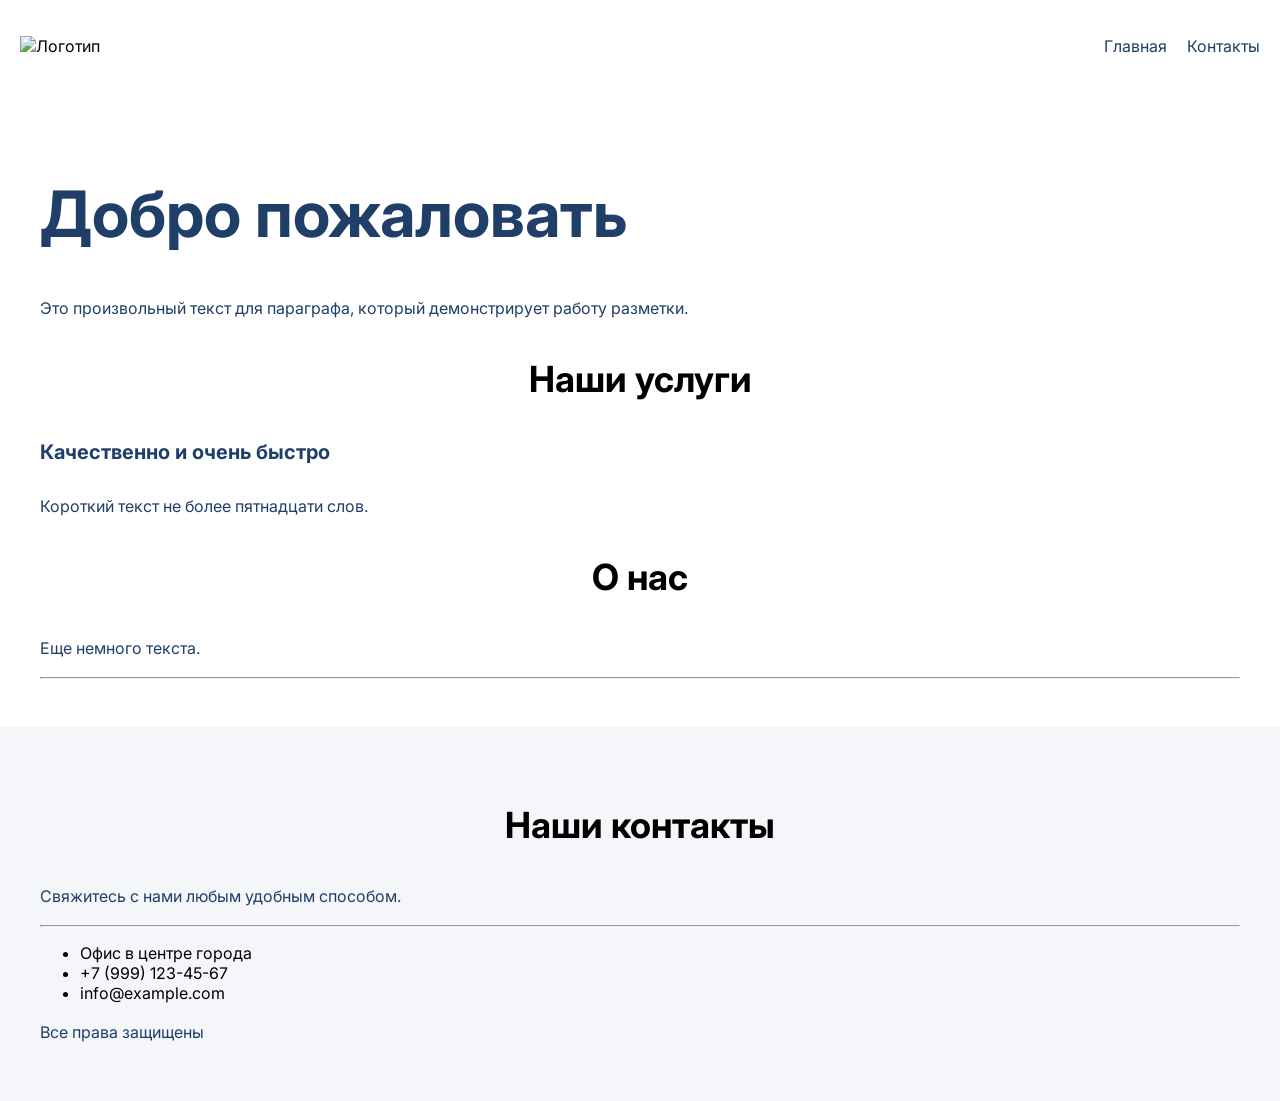
==== commit 4353e43a: "Практика 2: Стилизация элементов и подключение шрифтов" ====
--- a/src/index.html
+++ b/src/index.html
@@ -3,287 +3,44 @@
 <head>
     <meta charset="UTF-8">
     <meta name="viewport" content="width=device-width, initial-scale=1.0">
-    <title>THOUSAND - IT Company</title>
+    <title>Главная</title>
     <link rel="stylesheet" href="assets/styles/style.css">
 </head>
 <body>
-
     <header class="header">
-        <div class="logo">THOUSAND</div>
+        <img src="https://via.placeholder.com/50" alt="Логотип" class="logo">
         <nav class="nav">
             <ul>
-                <li><a href="#">Services</a></li>
-                <li><a href="#">Media</a></li>
-                <li><a href="#">Cases</a></li>
-                <li><a href="#">FAQ</a></li>
-                <li><a href="#">Contacts</a></li>
+                <li><a href="index.html">Главная</a></li>
+                <li><a href="contacts.html">Контакты</a></li>
             </ul>
         </nav>
-        <div class="header-info">
-            <span class="phone">📞 +7 (707) 254 81 47</span>
-            <span class="phone">📞 +7 (778) 395 90 26</span>
-            <span class="email">✉️ thousanditcompany@gmail.com</span>
-        </div>
     </header>
 
     <main class="main-content">
+        <h1 class="main-title">Добро пожаловать</h1>
+        <p class="text">Это произвольный текст для параграфа, который демонстрирует работу разметки.</p>
         
-        <section class="hero">
-            <div class="hero-content">
-                <h1>Development of <span>mobile applications</span> and web services of any complexity</h1>
-                <p>We create mobile applications for iOS, Android that transfer your business to mobile applications of your customers' devices</p>
-                
-                <div class="hero-form">
-                    <h3>Leave your contacts and we will call you back within 30 minutes</h3>
-                    <form action="#">
-                        <div class="form-group">
-                            <label for="phone">Phone number</label>
-                            <input type="tel" id="phone" placeholder="+7 (702) 517-11-98">
-                        </div>
-                        <div class="form-group">
-                            <label for="name">Full name</label>
-                            <input type="text" id="name" placeholder="Агадиль">
-                        </div>
-                        <button type="submit">Get consultation</button>
-                    </form>
-                </div>
-            </div>
-            
-            <div class="hero-image">
-                <img src="https://via.placeholder.com/600x800" alt="Mockup">
-            </div>
-        </section>
-
+        <h3 class="section-title">Наши услуги</h3>
+        <h4 class="sub-title">Качественно и очень быстро</h4>
+        <p class="text">Короткий текст не более пятнадцати слов.</p>
+        
+        <h3 class="section-title">О нас</h3>
+        <p class="text">Еще немного текста.</p>
+        
         <hr>
-
-        <section class="cycle">
-            <article class="cycle-info">
-                <h2>Full development cycle</h2>
-                <p>We use proven technologies</p>
-                <h4>Web</h4>
-                <p>PHP / JavaScript / Node.JS / Web Socket / Socket.io / Vue.js / Nuxt / MySQL / Laravel / GO lang / django / Python</p>
-                <h4>Mobile</h4>
-                <p>Swift / Kotlin / Alamofire / Firebase / CoreData / Room / Realm / Coroutine / RxJava / RxSwift / Unit Test / Navigation</p>
-            </article>
-            <aside class="cycle-nav">
-                <ul>
-                    <li><a href="#">iOS development</a></li>
-                    <li><a href="#">Android development</a></li>
-                    <li><a href="#">Web development</a></li>
-                    <li><a href="#">UI/UX design</a></li>
-                    <li><a href="#">Testing</a></li>
-                    <li><a href="#">Launch</a></li>
-                    <li><a href="#">IT consulting</a></li>
-                </ul>
-            </aside>
-        </section>
-
-        <hr>
-
-        <section class="industries">
-            <h2>Developed more than 100 projects in 15 industries</h2>
-            <div class="industries-list">
-                <ul>
-                    <li>Social media</li>
-                    <li>Fitness and sport</li>
-                    <li>Bank</li>
-                    <li>Construction</li>
-                    <li>Game projects</li>
-                </ul>
-                <ul>
-                    <li>Education</li>
-                    <li>Auto, transport</li>
-                    <li>Medicine, health</li>
-                    <li>Restaurants, food delivery</li>
-                    <li>Marketplaces</li>
-                </ul>
-                <ul>
-                    <li>AR technology</li>
-                    <li>TV series</li>
-                    <li>Startups</li>
-                    <li>Religion</li>
-                    <li>Online courses</li>
-                </ul>
-            </div>
-        </section>
-
-        <hr>
-
-        <section class="projects">
-            <h2>Projects we are proud of</h2>
-            <p>Our software development company is truly proud of the wonderful clients we have worked with. We enjoy a long-term partnership.</p>
-            
-            <nav class="project-filters">
-                <ul>
-                    <li><a href="#">i-Teka</a></li>
-                    <li><a href="#">Dauletten</a></li>
-                    <li><a href="#">Guru Bosch</a></li>
-                    <li><a href="#">Santo</a></li>
-                    <li><a href="#">Home Credit Bank</a></li>
-                    <li><a href="#">BI Partners</a></li>
-                    <li><a href="#">Europharma</a></li>
-                </ul>
-            </nav>
-
-            <article class="project-card">
-                <div class="project-info">
-                    <h3>i-Teka</h3>
-                    <p>The application is designed to search for drugs by availability in pharmacies in cities. During quarantine, the application helped many people, which gives more value.</p>
-                    <p>Business analysis / iOS / Android / QA / UI/UX Design</p>
-                    <ul class="project-tags">
-                        <li>Kazakhstan</li>
-                        <li>Medicine</li>
-                    </ul>
-                    <div class="project-stats">
-                        <span>400% <br> App Growth</span>
-                        <span>+ 200 000 <br> Active Users</span>
-                    </div>
-                    <div class="project-links">
-                        <a href="#">App Store</a>
-                        <a href="#">Google Play</a>
-                    </div>
-                </div>
-                <div class="project-image">
-                    <img src="https://via.placeholder.com/400x300" alt="i-Teka">
-                </div>
-            </article>
-        </section>
-
-        <hr>
-
-        <aside class="cta">
-            <div class="cta-text">
-                <h2>Let's discuss Your project</h2>
-                <p>We figure out how to create an effective application, its cost and terms of its development</p>
-            </div>
-            <div class="cta-form">
-                <form action="#">
-                    <label for="cta-phone">Send phone number</label>
-                    <input type="tel" id="cta-phone" placeholder="+7 (702) 517-11-98">
-                    <label for="cta-name">Full name</label>
-                    <input type="text" id="cta-name" placeholder="Иван Иванов">
-                    <button type="submit">Discuss the project</button>
-                </form>
-            </div>
-        </aside>
-
-        <hr>
-
-        <section class="stages">
-            <h2>Application Development Stages</h2>
-            <div class="stages-grid">
-                <article class="stage-item">
-                    <h4>Analysis</h4>
-                    <p>We write technical specifications for development, taking into account the business processes and technologies of the customer and the needs of users.</p>
-                </article>
-                <article class="stage-item">
-                    <h4>Design</h4>
-                    <p>We adopt the customer's corporate identity to the platform guidelines. We draw convenient and understandable interfaces.</p>
-                </article>
-                <article class="stage-item">
-                    <h4>Development</h4>
-                    <p>We create an extensible architecture, write clean and stable code. We integrate with customer technologies.</p>
-                </article>
-                <article class="stage-item">
-                    <h4>Testing</h4>
-                    <p>We carry out functional testing and do bug fixes. We adapt the application to different phone resolutions.</p>
-                </article>
-                <article class="stage-item">
-                    <h4>Launching</h4>
-                    <p>We design the application page and publish it in the App Store and Google Play stores.</p>
-                </article>
-                <article class="stage-item">
-                    <h4>Support</h4>
-                    <p>We monitor the stability of the application, update it for new devices and versions of iOS and Android.</p>
-                </article>
-            </div>
-        </section>
-
-        <hr>
-
-        <section class="team">
-            <div class="team-content">
-                <h2>Our team</h2>
-                <p>Thousand is a full-cycle digital production company with its own product analytics, design, web and mobile development.</p>
-                <ul class="team-stats">
-                    <li><strong>28</strong> team members</li>
-                    <li><strong>+100</strong> projects</li>
-                    <li><strong>7 years</strong> in IT sphere</li>
-                </ul>
-                <p>All the necessary specialists - from a designer to a tester - are on our staff. We hire the best specialists in the market. It's expensive but worth it</p>
-            </div>
-            <div class="team-image">
-                <img src="https://via.placeholder.com/600x400" alt="Our team">
-            </div>
-        </section>
-
-        <hr>
-
-        <section class="book">
-            <h2>Get the book for free by leaving your contacts</h2>
-            <div class="book-form">
-                <form action="#">
-                    <label for="book-phone">Phone number</label>
-                    <input type="tel" id="book-phone" placeholder="+7 (111) 111-11-11">
-                    <label for="book-name">Your full name</label>
-                    <input type="text" id="book-name">
-                    <label for="book-email">email</label>
-                    <input type="email" id="book-email" placeholder="mail@mail.com">
-                    <button type="submit">Send me ebook to my mail</button>
-                </form>
-            </div>
-            <div class="book-image">
-                <img src="https://via.placeholder.com/200x300" alt="Book">
-            </div>
-        </section>
-
-        <hr>
-
-        <section class="faq">
-            <h2>FAQ</h2>
-            <div class="faq-container">
-                <article class="faq-item">
-                    <h4>What is the cost of a mobile application?</h4>
-                </article>
-                <article class="faq-item">
-                    <h4>Do you provide a guarantee for the mobile application?</h4>
-                </article>
-                <article class="faq-item active">
-                    <h4>How long will development take?</h4>
-                    <p>Development terms directly depend on the requirements for the mobile application, the characteristics of the company, as well as the wishes of the customer.</p>
-                    <p>Average development time from start to finished application:</p>
-                    <p>Medium projects up to 3 months. Large projects about 4-6 months. To get a more accurate estimate of the project completion time, it is necessary to determine the main task of the application, think over its logic and functionality.</p>
-                </article>
-                <article class="faq-item">
-                    <h4>I will not tell my idea, do you guarantee confidentiality?</h4>
-                </article>
-            </div>
-        </section>
-
     </main>
 
     <footer class="footer">
-        <h3>THOUSAND</h3>
-        <div class="footer-info">
-            <div class="footer-block">
-                <h4>Contact name</h4>
-                <p>+7 (778) 385 90 26</p>
-            </div>
-            <div class="footer-block">
-                <h4>Post</h4>
-                <p>mail@mail.com</p>
-            </div>
-            <div class="footer-block">
-                <h4>Address</h4>
-                <p>City city, street st. 90</p>
-            </div>
-            <div class="footer-block">
-                <h4>Leave a request</h4>
-                <p>Leave a request</p>
-            </div>
-        </div>
-        <p class="copyright">We work throughout world</p>
+        <h3 class="section-title">Наши контакты</h3>
+        <p class="text">Свяжитесь с нами любым удобным способом.</p>
+        <hr>
+        <ul class="contacts-list">
+            <li>Офис в центре города</li>
+            <li>+7 (999) 123-45-67</li>
+            <li>info@example.com</li>
+        </ul>
+        <p class="text">Все права защищены</p>
     </footer>
-
 </body>
 </html>
--- a/src/assets/styles/style.css
+++ b/src/assets/styles/style.css
@@ -1,220 +1,106 @@
-* {
+/* --- ПОДКЛЮЧЕНИЕ ШРИФТОВ (Пункт 3 и 4 задания) --- */
+/* Если у вас есть локальные шрифты в fonts.css, оставьте import */
+@import url('https://fonts.googleapis.com/css2?family=Inter:ital,wght@0,400;0,500;0,700;1,400&display=swap');
+
+body {
+    font-family: 'Inter', sans-serif;
     margin: 0;
     padding: 0;
-    box-sizing: border-box;
 }
 
-body {
-    font-family: 'Inter', Arial, sans-serif;
-    background-color: #f4f6f9;
-    color: #1a1a1a;
-    display: flex;
-    flex-direction: column;
-    min-height: 100vh;
+/* --- Стили для параграфов (Пункт 5a) --- */
+.text {
+    font-size: 16px;
+    line-height: 26px;
+    color: #1F3F68;
 }
 
-/* --- ШАПКА --- */
+/* --- Стили для заголовка h1 (Пункт 5b) --- */
+.main-title {
+    font-size: 64px;
+    color: #1F3F68;
+}
+
+/* --- Стили для заголовка h2 (Пункт 5c) --- */
+.page-title {
+    font-weight: 500;
+    font-size: 44px;
+    text-align: center;
+}
+
+/* --- Стили для заголовка h3 (Пункт 5d) --- */
+.section-title {
+    font-size: 36px;
+    text-align: center;
+}
+
+/* --- Стили для заголовков h4 (Пункт 5e) --- */
+.sub-title {
+    font-size: 20px;
+    line-height: 30px;
+    color: #1F3F68;
+}
+
+/* --- Стили для полей ввода (Пункт 5f) --- */
+.input-field {
+    border: 1px solid #356EAD;
+    box-sizing: border-box;
+    border-radius: 10px;
+    opacity: 0.4;
+    width: 100%;
+    padding: 10px;
+    margin-bottom: 10px;
+}
+
+/* --- Стили для кнопки (Пункт 5g) --- */
+.submit-btn {
+    background: #5A98D0;
+    box-shadow: 5px 20px 50px rgba(16, 112, 177, 0.2);
+    border-radius: 10px;
+    font-weight: 500;
+    font-size: 16px;
+    line-height: 26px;
+    text-align: center;
+    color: #FFFFFF;
+    text-transform: uppercase;
+    border: none;
+    padding: 15px 40px;
+    cursor: pointer;
+}
+
+/* --- Фон для формы (Пункт 5h) --- */
+.contact-form {
+    background-image: url('https://via.placeholder.com/600x400/eee/999?text=Background');
+    background-size: cover;
+    background-position: center;
+    padding: 40px;
+    border-radius: 10px;
+}
+
+/* --- Простые стили для шапки и подвала, чтобы было не совсем голо --- */
 .header {
-    position: sticky;
-    top: 0;
-    z-index: 1000;
     display: flex;
     justify-content: space-between;
     align-items: center;
-    padding: 20px 40px;
-    background-color: rgba(255, 255, 255, 0.95);
-    backdrop-filter: blur(10px);
-    box-shadow: 0 4px 15px rgba(0,0,0,0.05);
-}
-
-.logo {
-    font-size: 24px;
-    font-weight: 900;
-    color: #0056b3;
-    letter-spacing: 1px;
+    padding: 20px;
 }
 
 .nav ul {
     display: flex;
     list-style: none;
-    gap: 30px;
+    gap: 20px;
 }
 
 .nav a {
     text-decoration: none;
-    color: #333;
-    font-weight: 500;
-    transition: color 0.3s;
+    color: #1F3F68;
 }
 
-.nav a:hover {
-    color: #0056b3;
-}
-
-.header-info {
-    display: flex;
-    gap: 20px;
-    font-size: 14px;
-    font-weight: 600;
-}
-
-.email {
-    color: #0056b3;
-}
-
-/* --- ОСНОВНОЙ КОНТЕНТ --- */
 .main-content {
-    flex: 1 0 auto;
-    padding: 40px;
-    max-width: 1400px;
-    margin: 0 auto;
-    width: 100%;
-}
-
-/* --- ПЕРВЫЙ ЭКРАН (HERO) --- */
-.hero {
-    display: flex;
-    justify-content: space-between;
-    align-items: center;
-    gap: 50px;
-    padding: 60px 0;
-}
-
-.hero-content {
-    flex: 1;
-    max-width: 600px;
-}
-
-.hero-content h1 {
-    font-size: 56px;
-    line-height: 1.1;
-    font-weight: 800;
-    margin-bottom: 20px;
-}
-
-.hero-content h1 span {
-    color: #0056b3;
-}
-
-.hero-content p {
-    font-size: 18px;
-    color: #666;
-    margin-bottom: 40px;
-    max-width: 450px;
-}
-
-.hero-form {
-    background: #fff;
-    padding: 30px;
-    border-radius: 20px;
-    box-shadow: 0 10px 30px rgba(0,0,0,0.05);
-    /* Убираем жесткую ширину, чтобы форма подстраивалась */
-    width: 100%; 
-    max-width: 700px; /* Ограничиваем максимальную ширину */
-}
-
-.hero-form h3 {
-    font-size: 20px;
-    margin-bottom: 25px;
-    font-weight: 700;
-}
-
-/* --- ФОРМА (Позволяем полям сжиматься) --- */
-.hero-form form {
-    display: flex;
-    align-items: flex-end; /* Прижимаем к низу */
-    gap: 20px;
-}
-
-.form-group {
-    display: flex;
-    flex-direction: column;
-    flex: 1;
-    min-width: 0; /* ВАЖНО: позволяет полям сжиматься, если не хватает места */
-    border-bottom: 2px solid #eee;
-    padding-bottom: 10px;
-}
-
-.form-group label {
-    font-size: 12px;
-    color: #999;
-    margin-bottom: 5px;
-}
-
-.form-group input {
-    border: none;
-    padding: 0;
-    font-size: 16px;
-    outline: none;
-    background: transparent;
-    height: 24px;
-    width: 100%; /* Поле занимает всю доступную ширину */
-}
-
-/* --- КНОПКА (Не вылезает за края) --- */
-.hero-form button {
-    background-color: #0056b3;
-    color: white;
-    border: none;
-    border-bottom: 2px solid transparent; /* Невидимая граница для выравнивания */
-    padding: 0 25px;
-    border-radius: 10px;
-    font-weight: 600;
-    cursor: pointer;
-    transition: background-color 0.3s;
-    white-space: nowrap; /* Текст кнопки не переносится */
-    height: 36px;
-    margin: 0;
-    flex-shrink: 0; /* Запрещаем кнопке сжиматься */
-}
-
-.hero-form button:hover {
-    background-color: #004494;
-}
-
-.hero-image {
-    flex: 1;
-    display: flex;
-    justify-content: center;
-}
-
-.hero-image img {
-    max-width: 100%;
-    height: auto;
-    border-radius: 30px;
-}
-
-/* --- ПОДВАЛ --- */
-.footer {
-    flex-shrink: 0;
-    background-color: #1a2238;
-    color: white;
     padding: 40px;
 }
 
-.footer-info {
-    display: flex;
-    justify-content: space-between;
-    flex-wrap: wrap;
-    gap: 20px;
-    margin-top: 20px;
-    margin-bottom: 20px;
-}
-
-.footer-block h4 {
-    font-size: 14px;
-    color: #888;
-    margin-bottom: 5px;
-}
-
-.copyright {
-    text-align: center;
-    color: #666;
-    margin-top: 20px;
-    border-top: 1px solid #333;
-    padding-top: 20px;
-}
-
-hr {
-    display: none;
+.footer {
+    background: #f4f6f9;
+    padding: 40px;
 }
